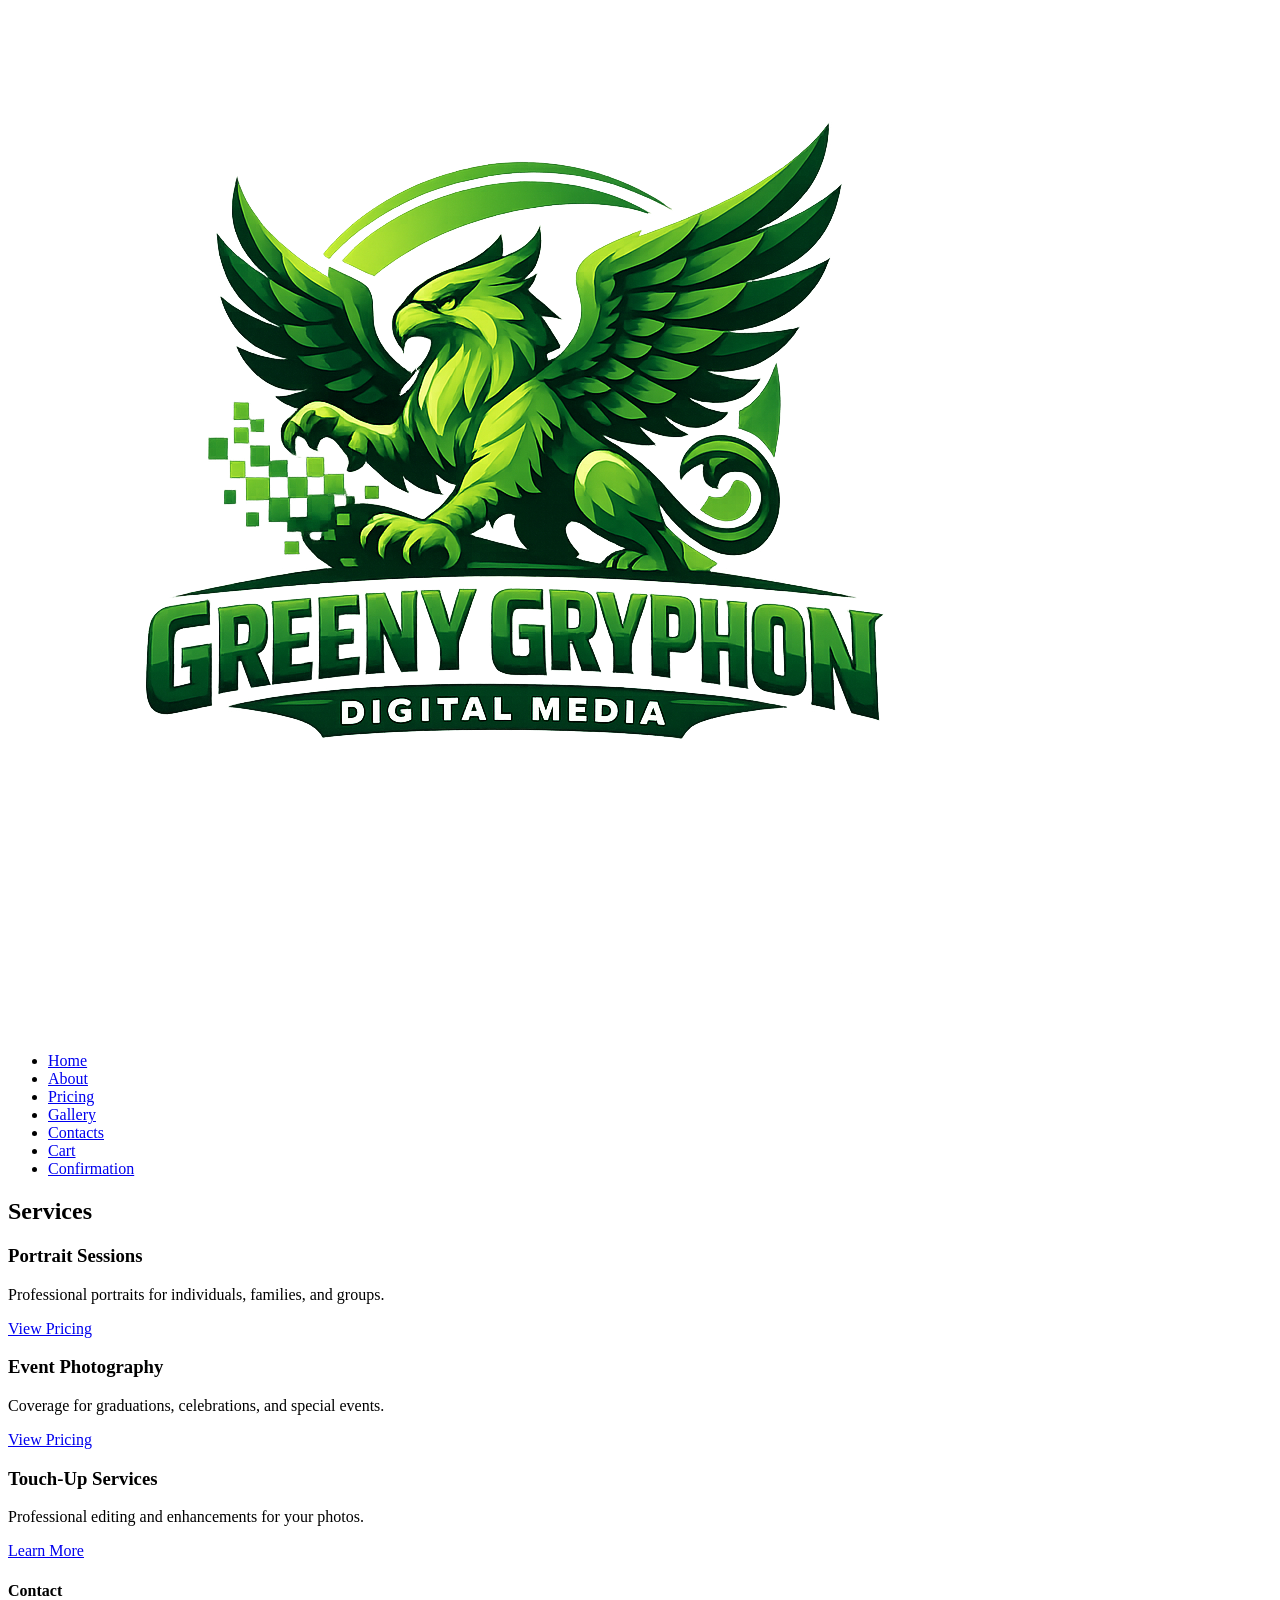
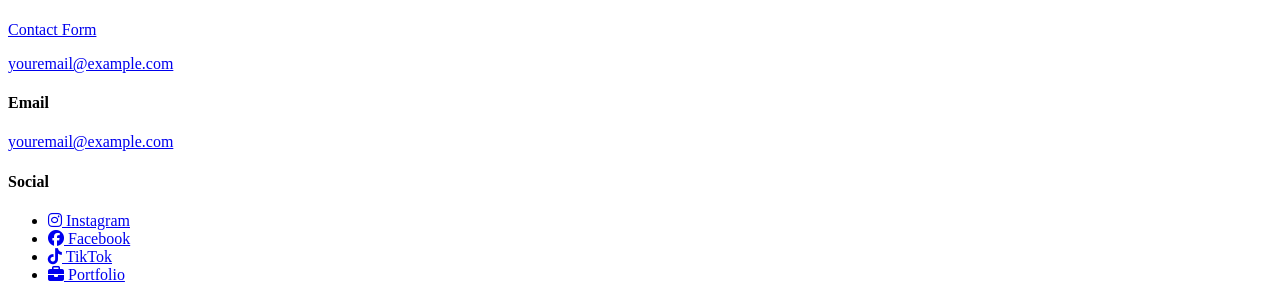
==== 02-services.html @ d0c47b45 "Add files via upload" ====
<!DOCTYPE html>
<html lang="en">
<head>
    <meta charset="UTF-8">
    <meta name="viewport" content="width=device-width, initial-scale=1.0">
    <title>Greeny Gryphon Photography</title>

    <!-- Global Styles -->
    <link rel="stylesheet" href="css/global.css">
    <link rel="stylesheet" href="css/grid.css">
    <link rel="stylesheet" href="css/styles.css">
    <link rel="stylesheet" href="https://cdnjs.cloudflare.com/ajax/libs/font-awesome/6.5.0/css/all.min.css">

    <!-- Page-Specific Styles -->
    <link rel="stylesheet" href="css/pages/02-services.css">
</head>

<body class="page-wrapper">

<header>
    <nav class="main-nav">
        <div class="nav-container">

            <!-- LOGO -->
            <a href="01-index.html" class="logo">
                <img src="images/logo.png" alt="Greeny Gryphon Logo">
            </a>

           <!-- NAVIGATION LINKS -->
<ul class="nav-links">
    <li><a href="01-index.html">Home</a></li>
    <li><a href="09-about.html">About</a></li>
    <li><a href="08-pricing.html">Pricing</a></li>
    <li><a href="03-gallery.html" class="active">Gallery</a></li>
    <li><a href="10-contacts.html">Contacts</a></li>
    <li><a href="04-cart.html">Cart</a></li>
    <li><a href="07-confirmation.html">Confirmation</a></li>
</ul>
        </div>
    </nav>
</header>

<main>

    <!-- PAGE TITLE -->
    <section class="container mt-xl">
        <div class="col-12">
            <h1>Services</h1>
        </div>
    </section>

    <!-- SERVICE CATEGORIES -->
    <section class="container mt-lg mb-xl">

        <div class="col-4">
            <div class="service-card border rounded p-md">
                <h3>Portrait Sessions</h3>
                <p>Professional portraits for individuals, families, and groups.</p>
                <a href="08-pricing.html" class="btn mt-sm">View Pricing</a>
            </div>
        </div>

        <div class="col-4">
            <div class="service-card border rounded p-md">
                <h3>Event Photography</h3>
                <p>Coverage for graduations, celebrations, and special events.</p>
                <a href="08-pricing.html" class="btn mt-sm">View Pricing</a>
            </div>
        </div>

        <div class="col-4">
            <div class="service-card border rounded p-md">
                <h3>Touch‑Up Services</h3>
                <p>Professional editing and enhancements for your photos.</p>
                <a href="06-touch-ups.html" class="btn mt-sm">Learn More</a>
            </div>
        </div>

    </section>

</main>

<footer class="site-footer">
    <div class="footer-container">

        <div class="footer-section">
            <h4>Contact</h4>
            <p><a href="10-contacts.html">Contact Form</a></p>
            <p><a href="mailto:youremail@example.com">youremail@example.com</a></p>
        </div>

        <div class="footer-section">
            <h4>Email</h4>
            <p><a href="mailto:youremail@example.com">youremail@example.com</a></p>
        </div>

        <div class="footer-section">
            <h4>Social</h4>
            <ul class="social-links">
    <li><a href="#"><i class="fab fa-instagram"></i> Instagram</a></li>
    <li><a href="#"><i class="fab fa-facebook"></i> Facebook</a></li>
    <li><a href="#"><i class="fab fa-tiktok"></i> TikTok</a></li>
    <li><a href="#"><i class="fas fa-briefcase"></i> Portfolio</a></li>
</ul>
        </div>

    </div>
</footer>

</body>
</html>
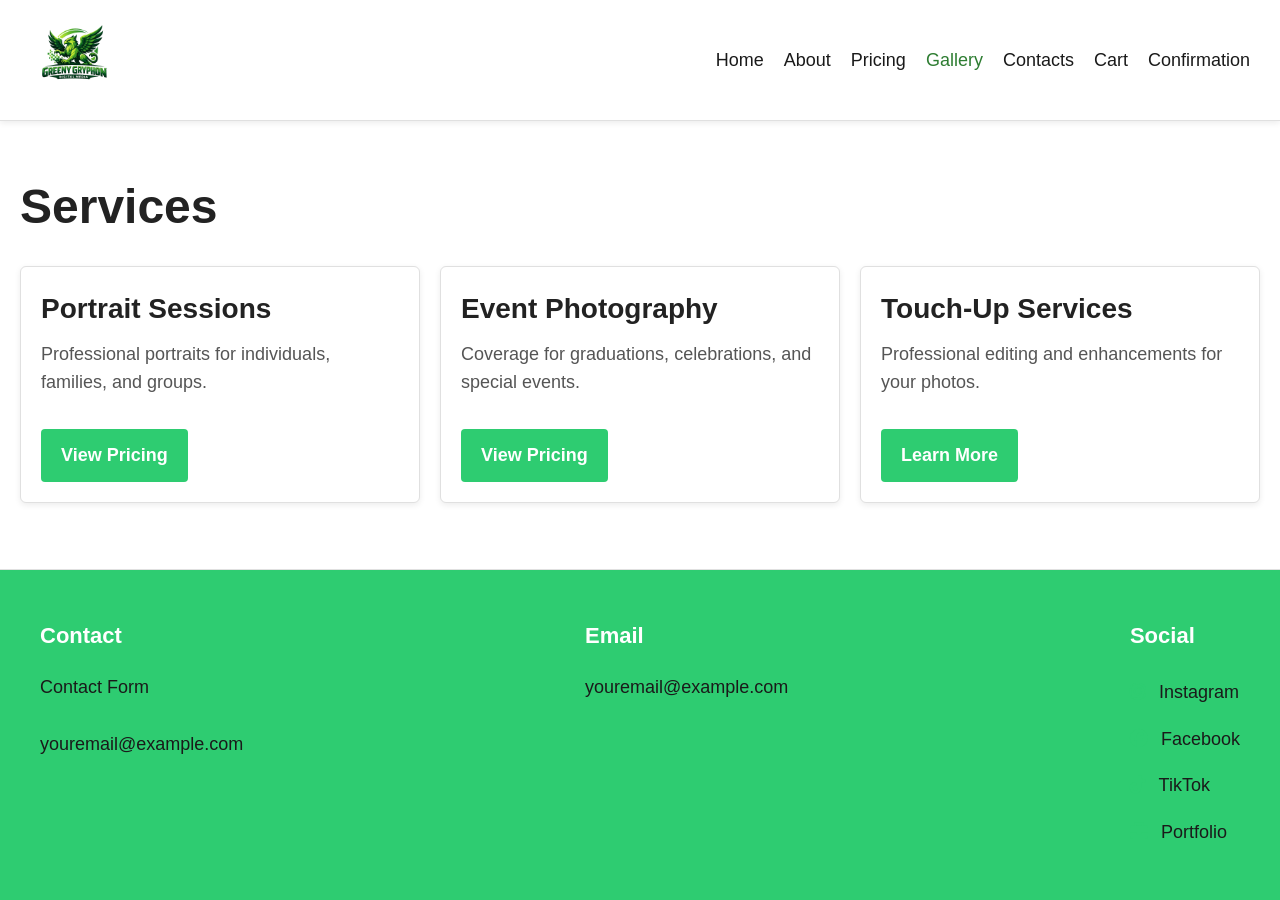
==== commit fd471576: "Update 02-services.html" ====
--- a/02-services.html
+++ b/02-services.html
@@ -6,9 +6,10 @@
     <title>Greeny Gryphon Photography</title>
 
     <!-- Global Styles -->
-    <link rel="stylesheet" href="css/global.css">
-    <link rel="stylesheet" href="css/grid.css">
-    <link rel="stylesheet" href="css/styles.css">
+   <link rel="stylesheet" href="global.css">
+<link rel="stylesheet" href="grid.css">
+<link rel="stylesheet" href="styles.css">
+<link rel="stylesheet" href="01-index.css">
     <link rel="stylesheet" href="https://cdnjs.cloudflare.com/ajax/libs/font-awesome/6.5.0/css/all.min.css">
 
     <!-- Page-Specific Styles -->
@@ -22,13 +23,13 @@
         <div class="nav-container">
 
             <!-- LOGO -->
-            <a href="01-index.html" class="logo">
+            <a href="index.html" class="logo">
                 <img src="images/logo.png" alt="Greeny Gryphon Logo">
             </a>
 
            <!-- NAVIGATION LINKS -->
 <ul class="nav-links">
-    <li><a href="01-index.html">Home</a></li>
+    <li><a href="index.html">Home</a></li>
     <li><a href="09-about.html">About</a></li>
     <li><a href="08-pricing.html">Pricing</a></li>
     <li><a href="03-gallery.html" class="active">Gallery</a></li>
@@ -108,4 +109,4 @@
 </footer>
 
 </body>
-</html>+</html>
--- a/global.css
+++ b/global.css
@@ -0,0 +1,361 @@
+/* =========================================
+   GLOBAL RESET
+========================================= */
+
+* {
+  margin: 0;
+  padding: 0;
+  box-sizing: border-box;
+}
+
+html {
+  scroll-behavior: smooth;
+}
+
+/* =========================================
+   GLOBAL VARIABLES
+========================================= */
+
+:root {
+  /* Colors */
+  --background: #ffffff;
+  --text: #222222;
+  --text-light: #555555;
+  --primary: #111111;
+  --primary-hover: #333333;
+  --border: #e5e5e5;
+
+  /* Brand Colors */
+  --color-primary: #2e7d32;
+  --color-primary-light: #4caf50;
+  --color-dark: #1a1a1a;
+  --color-light: #ffffff;
+  --color-gray-100: #f5f5f5;
+  --color-gray-300: #e0e0e0;
+  --color-gray-600: #757575;
+
+  /* Typography */
+  --font-family: "Inter", sans-serif;
+  --h1: 48px;
+  --h2: 36px;
+  --h3: 28px;
+  --h4: 22px;
+  --body: 18px;
+  --small: 14px;
+
+  /* Spacing Scale */
+  --space-xxs: 4px;
+  --space-xs: 8px;
+  --space-sm: 12px;
+  --space-md: 20px;
+  --space-lg: 32px;
+  --space-xl: 48px;
+  --space-xxl: 72px;
+
+  /* Radius */
+  --radius-sm: 4px;
+  --radius-md: 6px;
+  --radius-lg: 10px;
+
+  /* Shadows */
+  --shadow-sm: 0 2px 6px rgba(0,0,0,0.08);
+  --shadow-md: 0 4px 12px rgba(0,0,0,0.12);
+
+  /* Transitions */
+  --transition: 0.2s ease;
+}
+
+/* =========================================
+   BASE ELEMENT STYLES
+========================================= */
+
+body {
+  font-family: var(--font-family);
+  font-size: var(--body);
+  line-height: 1.6;
+  color: var(--text);
+  background: var(--background);
+}
+
+h1 {
+  font-size: var(--h1);
+  font-weight: 700;
+  margin-bottom: var(--space-md);
+}
+
+h2 {
+  font-size: var(--h2);
+  font-weight: 600;
+  margin-bottom: var(--space-sm);
+}
+
+h3 {
+  font-size: var(--h3);
+  font-weight: 600;
+  margin-bottom: var(--space-xs);
+}
+
+h4 {
+  font-size: var(--h4);
+  font-weight: 600;
+  margin-bottom: var(--space-xs);
+}
+
+p {
+  margin-bottom: var(--space-md);
+  color: var(--text-light);
+}
+
+a {
+  color: inherit;
+  text-decoration: none;
+  transition: var(--transition);
+}
+
+a:hover {
+  opacity: 0.7;
+}
+
+/* =========================================
+   BUTTON SYSTEM
+========================================= */
+
+.btn {
+  display: inline-block;
+  padding: var(--space-sm) var(--space-md);
+  background: var(--primary);
+  color: #fff;
+  border-radius: var(--radius-md);
+  font-weight: 600;
+  text-decoration: none;
+  transition: var(--transition);
+}
+
+.btn:hover {
+  background: var(--primary-hover);
+}
+
+.btn-outline {
+  background: transparent;
+  border: 2px solid var(--primary);
+  color: var(--primary);
+}
+
+.btn-outline:hover {
+  background: var(--primary);
+  color: #fff;
+}
+
+/* =========================================
+   PAGE WRAPPER
+========================================= */
+
+.page-wrapper {
+  display: flex;
+  flex-direction: column;
+  min-height: 100vh;
+}
+
+main {
+  flex: 1;
+  padding: var(--space-xl) 0;
+}
+
+/* =========================================
+   UTILITY CLASSES
+========================================= */
+
+/* Text alignment */
+.text-center { text-align: center; }
+.text-right  { text-align: right; }
+
+/* Margin utilities */
+.mt-xxs { margin-top: var(--space-xxs); }
+.mt-xs  { margin-top: var(--space-xs); }
+.mt-sm  { margin-top: var(--space-sm); }
+.mt-md  { margin-top: var(--space-md); }
+.mt-lg  { margin-top: var(--space-lg); }
+.mt-xl  { margin-top: var(--space-xl); }
+
+.mb-xxs { margin-bottom: var(--space-xxs); }
+.mb-xs  { margin-bottom: var(--space-xs); }
+.mb-sm  { margin-bottom: var(--space-sm); }
+.mb-md  { margin-bottom: var(--space-md); }
+.mb-lg  { margin-bottom: var(--space-lg); }
+.mb-xl  { margin-bottom: var(--space-xl); }
+
+/* Flex utilities */
+.flex { display: flex; }
+.flex-center { display: flex; justify-content: center; align-items: center; }
+.flex-between { display: flex; justify-content: space-between; align-items: center; }
+.flex-column { display: flex; flex-direction: column; }
+
+/* Width helpers */
+.w-100 { width: 100%; }
+.max-w-sm { max-width: 500px; }
+.max-w-md { max-width: 800px; }
+.max-w-lg { max-width: 1200px; }
+
+/* Borders */
+.border { border: 1px solid var(--border); }
+.rounded { border-radius: var(--radius-md); }
+
+/* =========================================
+   GLOBAL COMPONENTS
+========================================= */
+
+/* Cards (pricing, services, touch-ups, etc.) */
+.pricing-card,
+.service-card,
+.touchup-card,
+.order-summary,
+.cart-item,
+.contact-form,
+.contact-info {
+  background: var(--color-light);
+  border: 1px solid var(--color-gray-300);
+  border-radius: var(--radius-md);
+  box-shadow: var(--shadow-sm);
+  padding: var(--space-md);
+}
+
+/* =========================================
+   NAVIGATION
+========================================= */
+
+.main-nav {
+  background: var(--color-light);
+  border-bottom: 1px solid var(--color-gray-300);
+  padding: var(--space-md) 0;
+  box-shadow: var(--shadow-sm);
+}
+
+.nav-container {
+  display: flex;
+  justify-content: space-between;
+  align-items: center;
+}
+
+.nav-links {
+  display: flex;
+  gap: var(--space-md);
+  list-style: none;
+}
+
+.nav-links a {
+  text-decoration: none;
+  color: var(--color-dark);
+  font-weight: 500;
+  transition: var(--transition);
+}
+
+.nav-links a:hover,
+.nav-links a.active {
+  color: var(--color-primary);
+}
+
+/* =========================================
+   FOOTER
+========================================= */
+
+.site-footer {
+  background: var(--color-gray-100);
+  padding: var(--space-xl) 0;
+  border-top: 1px solid var(--color-gray-300);
+}
+
+.footer-container {
+  display: flex;
+  justify-content: space-between;
+  gap: var(--space-lg);
+}
+
+.footer-section h4 {
+  margin-bottom: var(--space-sm);
+}
+
+.footer-section a {
+  color: var(--color-dark);
+  text-decoration: none;
+}
+
+.footer-section a:hover {
+  color: var(--color-primary);
+}
+
+/* GLOBAL BUTTON STYLE — ALL BUTTONS GREEN */
+.btn {
+    background: #2ecc71; /* Green */
+    color: white;
+    padding: var(--space-sm) var(--space-md);
+    border-radius: var(--radius-sm);
+    display: inline-block;
+    transition: background .2s ease;
+}
+
+.btn:hover {
+    background: #27ae60; /* Darker green */
+}
+
+/* Outline button version */
+.btn-outline {
+    background: transparent;
+    border: 2px solid #2ecc71;
+    color: #2ecc71;
+}
+
+.btn-outline:hover {
+    background: #2ecc71;
+    color: white;
+}
+
+.social-links li {
+    margin: 5px 0;
+}
+
+/* FOOTER — 3 COLUMNS, STACKED CONTENT, EVEN SPACING */
+.site-footer {
+    background: #f4f4f4;          /* light neutral background */
+    padding: 60px 40px;           /* top/bottom + left/right padding */
+}
+
+/* Three columns across */
+.footer-container {
+    display: flex;
+    flex-direction: row;
+    justify-content: space-between; /* evenly spaced across */
+    align-items: flex-start;
+    gap: 60px;                      /* spacing between columns */
+}
+
+/* Each section stacked vertically */
+.footer-section {
+    display: flex;
+    flex-direction: column;
+    gap: 8px;                       /* spacing between lines */
+    text-align: left;
+}
+
+/* Social links stacked vertically */
+.social-links {
+    list-style: none;
+    padding: 0;
+    margin: 0;
+    display: flex;
+    flex-direction: column;
+    gap: 8px;
+}
+
+/* Icon styling */
+.social-links i {
+    margin-right: 8px;
+    font-size: 18px;
+    color: #2ecc71;                 /* My brand green */
+}
+
+
+.site-footer {
+    background: #2ecc71;
+    padding: var(--space-xl) 40px;
+    color: white;
+}
--- a/grid.css
+++ b/grid.css
@@ -0,0 +1,26 @@
+/* ===== 12-COLUMN GRID SYSTEM ===== */
+
+.container {
+  width: 100%;
+  max-width: 1400px;
+  margin: 0 auto;
+  padding: 0 20px;
+  display: grid;
+  grid-template-columns: repeat(12, 1fr);
+  gap: 20px;
+}
+
+/* Column span helper classes */
+.col-1  { grid-column: span 1; }
+.col-2  { grid-column: span 2; }
+.col-3  { grid-column: span 3; }
+.col-4  { grid-column: span 4; }
+.col-5  { grid-column: span 5; }
+.col-6  { grid-column: span 6; }
+.col-7  { grid-column: span 7; }
+.col-8  { grid-column: span 8; }
+.col-9  { grid-column: span 9; }
+.col-10 { grid-column: span 10; }
+.col-11 { grid-column: span 11; }
+.col-12 { grid-column: span 12; }
+
--- a/01-index.css
+++ b/01-index.css
@@ -0,0 +1,53 @@
+.main-nav {
+    padding: 15px 30px;
+    background: var(--color-light);
+}
+
+.nav-container {
+    display: flex;
+    justify-content: space-between;
+    align-items: center;
+}
+
+.logo img {
+    width: 90px;
+    height: auto;
+    display: block;
+}
+
+
+/* ------------------------------
+   HERO SECTION
+------------------------------ */
+.hero {
+    text-align: center;
+    margin-bottom: 60px;
+}
+
+/* Title styling */
+.hero-title {
+    font-size: 48px;
+    font-weight: 700;
+    margin-bottom: 30px;
+    color: #1a1a1a;
+    letter-spacing: 1px;
+}
+
+/* ONE HERO IMAGE BOX */
+.hero-photo-box {
+    width: 100%;
+    max-width: 1200px;
+    margin: 40px auto 0 auto; 
+    border-radius: 18px;
+    overflow: hidden;
+    box-shadow: 0 8px 24px rgba(0,0,0,0.18);
+}
+
+/* HERO IMAGE */
+.hero-photo-box img {
+    width: 100%;
+    height: 450px;
+    object-fit: cover;
+    object-position: center;
+    display: block;
+}
